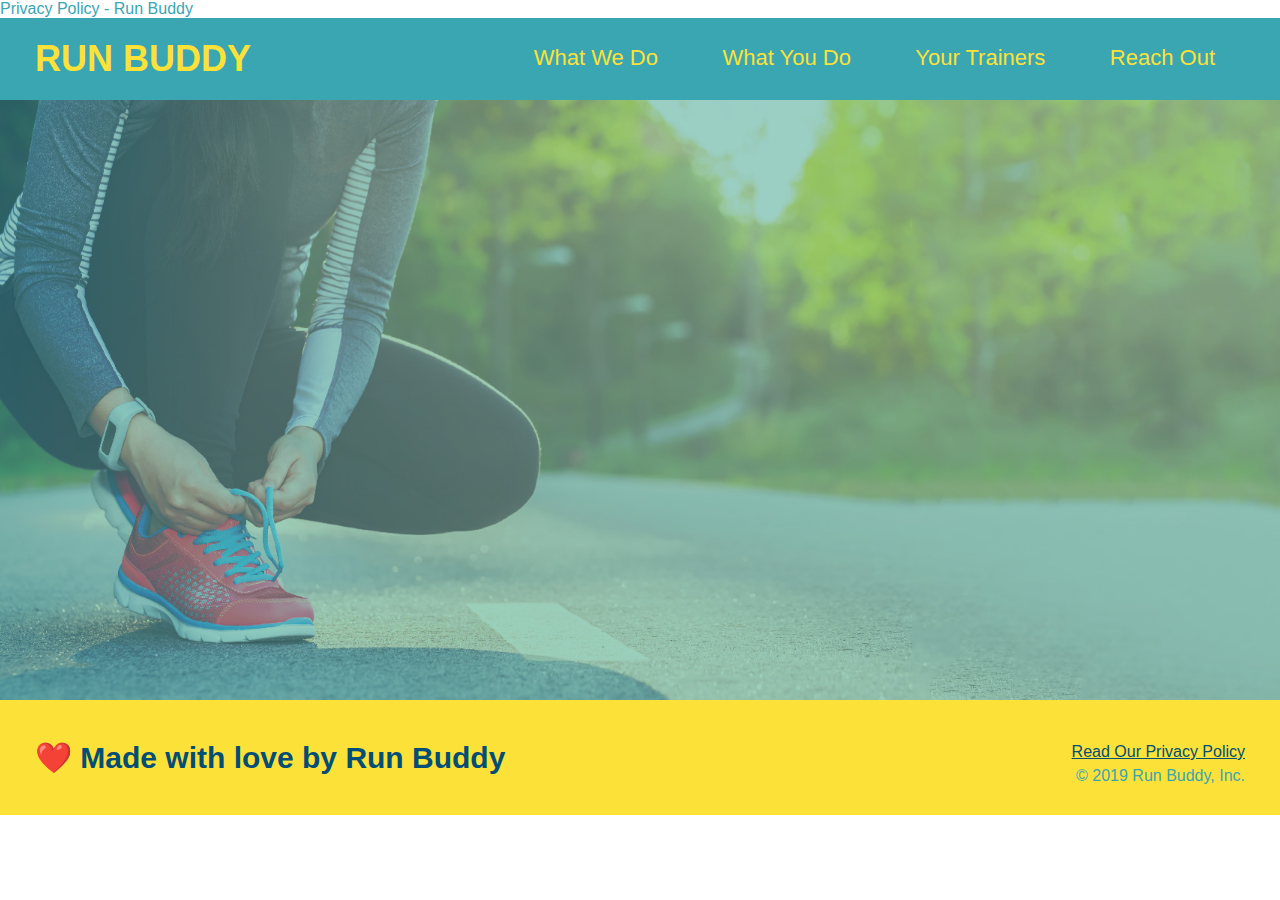
==== privacy-policy.html @ 0d3cf618 "start of privacy policy" ====
<!DOCTYPE html>
<html lang="en">
<head>
    <meta charset="UTF-8">
    <link rel="stylesheet" href="assets/css/style.css"
    <title>Privacy Policy - Run Buddy</title>
</head>
<body>
    <header> 
        <h1>
            <a href="./index.html">RUN BUDDY</a>
        </h1>
        <nav>
            <ul>
                <li>
                    <!-- anchor element-->
                    <a href="./index.html#what-we-do">What We Do</a>
                </li>
                <li>
                    <a href="./index.html#what-you-do">What You Do</a>
                </li>
                <li>
                    <a href="./index.html#your-trainers">Your Trainers</a>
                </li>
                <li>
                    <a href="./index.html#reach-out">Reach Out</a>
                </li>
            </ul>
        </nav>
    </header>
    <section class="hero">

    </section>




    <footer>
        <h2>❤️ Made with love by Run Buddy</h2>
        <div>
            <a href="./privacy-policy.html">Read Our Privacy Policy</a><br />
            &copy; 2019 Run Buddy, Inc.
        </div>
    </footer>

</body>
</html>
---- assets/css/style.css ----
* {
    margin:0;
    padding:0;
    box-sizing: border-box;
}
body {
     /* more on this crazy alphanumerical value in a minute! */
  color: #39a6b2;
  font-family: Helvetica, Arial, sans-serif;
}
/* apply styles to <header> */
header {
    padding: 20px 35px;
    background-color: #39a6b2;
}
header h1{
    font-weight: bold;
    font-size: 36px;
    color: #fce138;
    margin: 0;
    display: inline;
}
header a {
    color: #fce138;
    text-decoration: none;
}
header nav {
    float: right;
    margin: 7px 0;
}
header nav ul li {
    display: inline;
}
header nav ul li a {
    margin: 0 30px;
    font-weight: lighter;
    font-size: 22px;
}
section {
    padding: 60px;
}
/*Hero Style Start*/
.hero {
    background-image: url(../images/hero-bg.jpg);
    height: 600px;
    background-size: cover;
    background-position: center;
    position: relative;
}
/* Hero Style End*/
.hero-form {
    color: #024e76;
    background-color: #fce138;
    padding:20px;
    width: 500px;
    border: solid 3px #024e76;
    position: absolute;
    bottom: 120px;
    right: 140px;

}

.hero-form h3 {
    margin: 0px;
    font-size: 24px;
}

.hero-form p {
    margin: 5px 0 15px 0
}

.form-input {
    border: 1px solid #024e76;
    display: block;
    padding: 7px 15px;
    font-size: 16px;
    color:#024e76;
    width: 100%;
    margin-bottom: 15px;
}

.hero-form label {
    margin: 0 5px;
}

.hero-form button {
    color: #fce138;
    background-color: #024e76;
    border: none;
    padding: 10px 20px;
    font-size: 16px;
}
.intro {
    text-align: center;
}
.section-title {
    font-size: 55px;
    color: #024e76;
    margin-bottom: 35px;
    padding: 0 100px 20px 100px;
    display: inline-block;
    border-bottom: 3px solid;
}
.primary-border {
    border-color: #fce138;
}
.secondary-border {
    border-color: #39a6b2;
}
.intro p {
    line-height: 1.7;
    color:#39a6b2;
    width: 80%;
    font-size: 20px;
    margin: 0 auto;
}
/* Steps Style */
.steps {
    text-align: center;
    background: #fce138;
}

.steps div {
    margin-bottom: 80px;
}
.steps img {
    width: 15%;
    margin: 10px 0;
}
.steps h3 {
    color: #024e76;
    font-size: 46px;
    margin-top: 10px;
}
.steps p {
    color: #39a6b2;
    font-size: 23px;
}
.steps span {
    font-size: 38px;
}
/* Trainers Style */
.trainers {
    text-align: center;
}
.trainer {
    width: 900px;
    margin: 0 auto 30px auto;
    background: #024e76;
    color: #fce138;
    overflow: auto;
}
.trainer img {
    width: 35%;
    float: left;
}
.trainer-bio {
    padding: 35px;
    float: left;
    width: 65%;
}
.text-left {
    text-align: left;
}
.text-right {
    text-align: right;
}
.trainer-bio h3 {
    font-size: 32px;
    margin-bottom: 8px;
}
.trainer-bio h4 {
    font-weight: lighter;
    font-size: 26px;
    margin-bottom: 25px;
}
.trainer-bio p {
    font-size: 17px;
    line-height: 1.3;
}
/* Reach Out Style */
.contact {
    background-color: #024e76;
    text-align: center;
}
.contact h2 {
    color: #fce138;
    text-align: center;
}
.contact-info iframe {
    width: 400px;
    height: 400px;
}
.contact-info div {
    width: 410px;
    display: inline-block;
    vertical-align: top;
    text-align: left;
    margin: 30px 0 0 60px;
    color: white;
  }
.contact-info h3 {
    color: #fce138;
    font-size: 32px;
}
.contact-info p, .contact-info address {
    margin: 20px 0;
    line-height: 1.5;
    font-size: 20px;
    font-style: normal;
}
.contact-info a {
    color: #fce138;
}

footer {
    background: #fce138;
    width: 100%;
    padding: 40px 35px;
}
footer h2 {
    display: inline;
    color: #024e76;
    font-size: 30px;
    margin: 0;
}
footer div{
    float: right;
    line-height: 1.5;
    text-align: right;
}
footer a {
    color: #024e76;
}
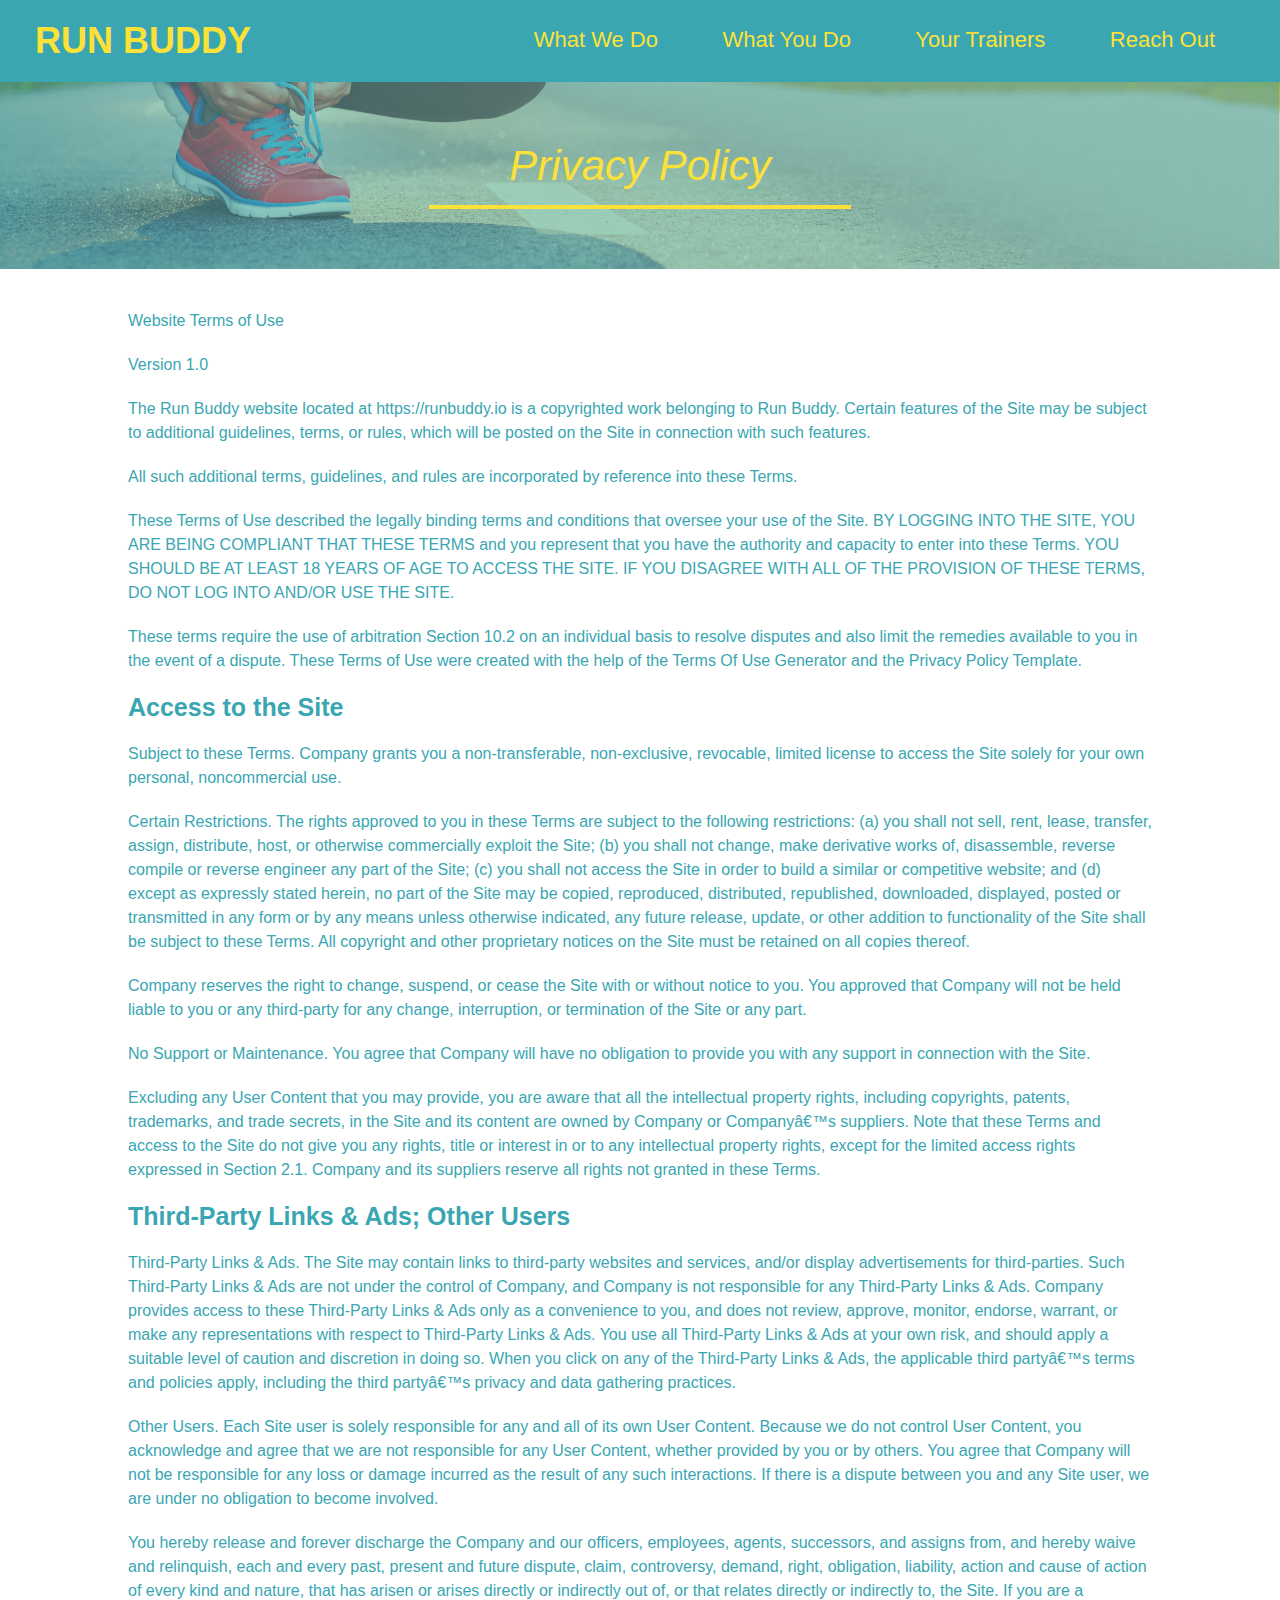
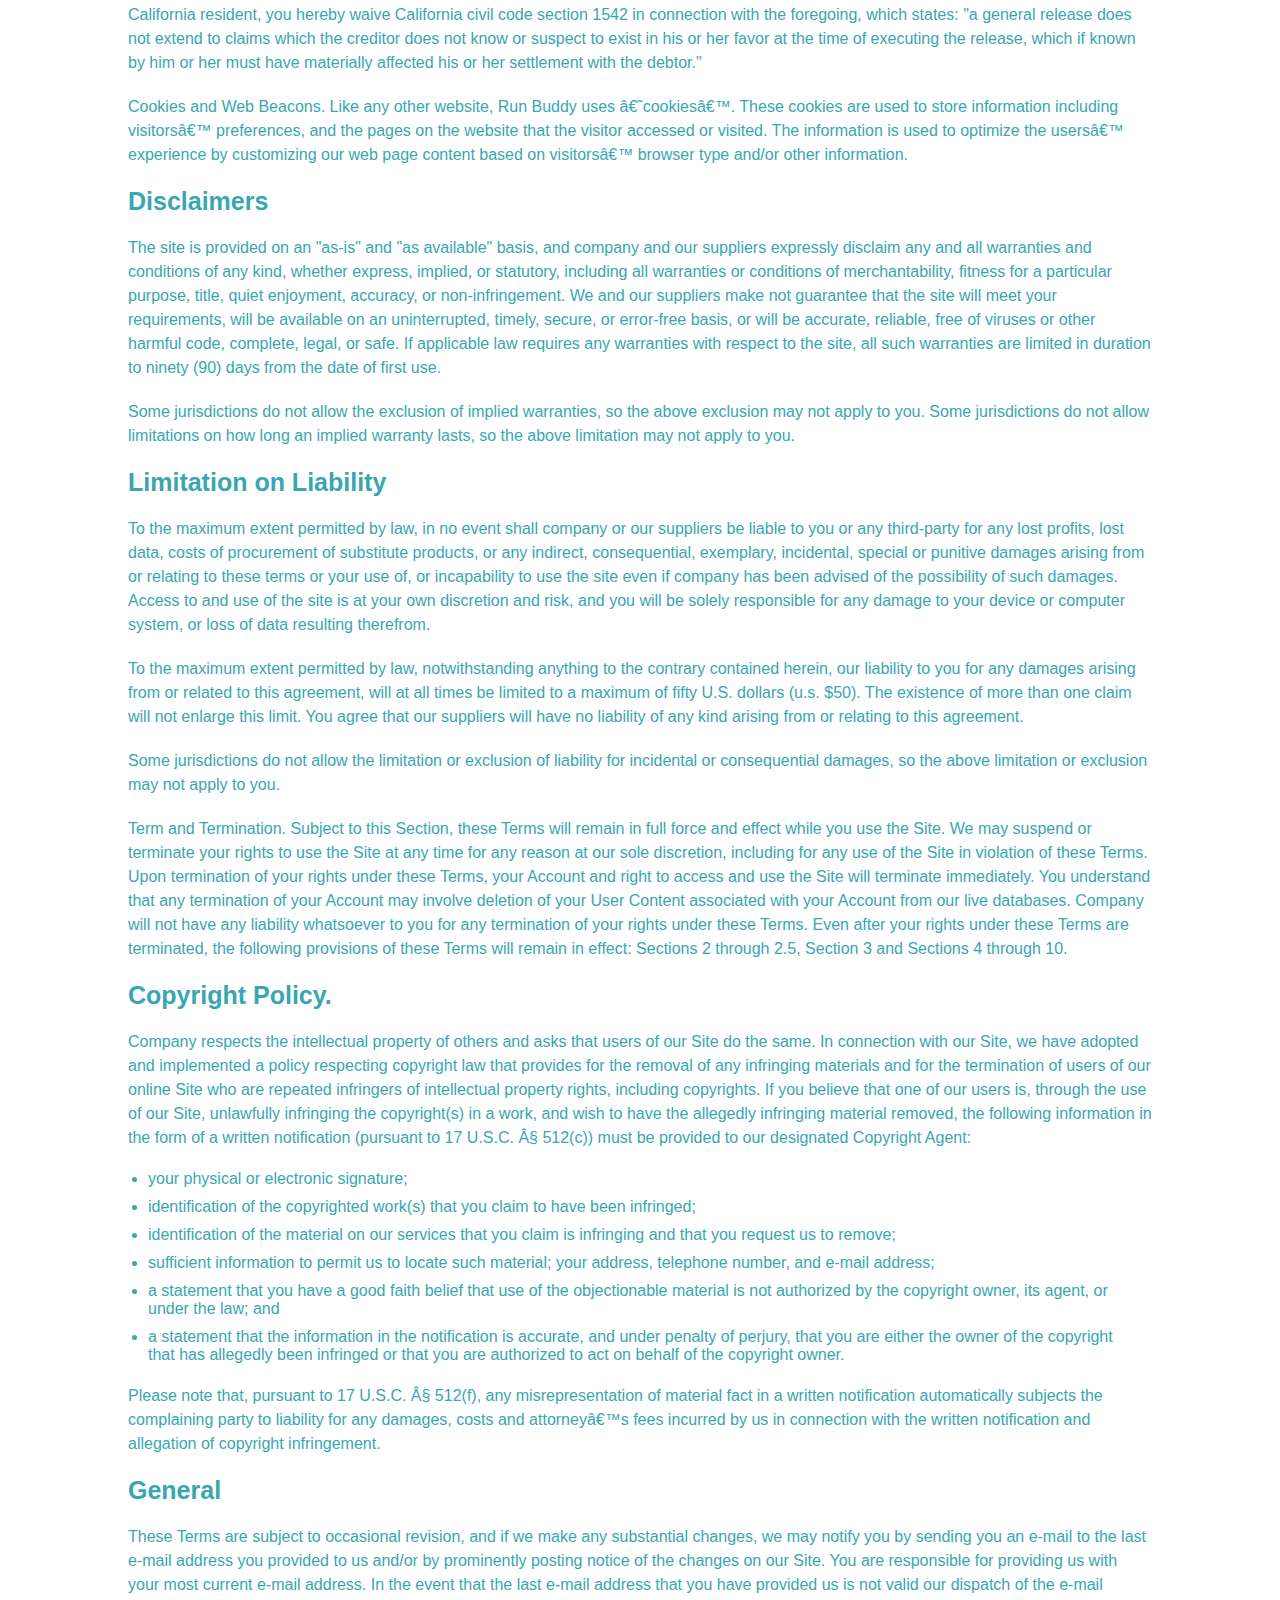
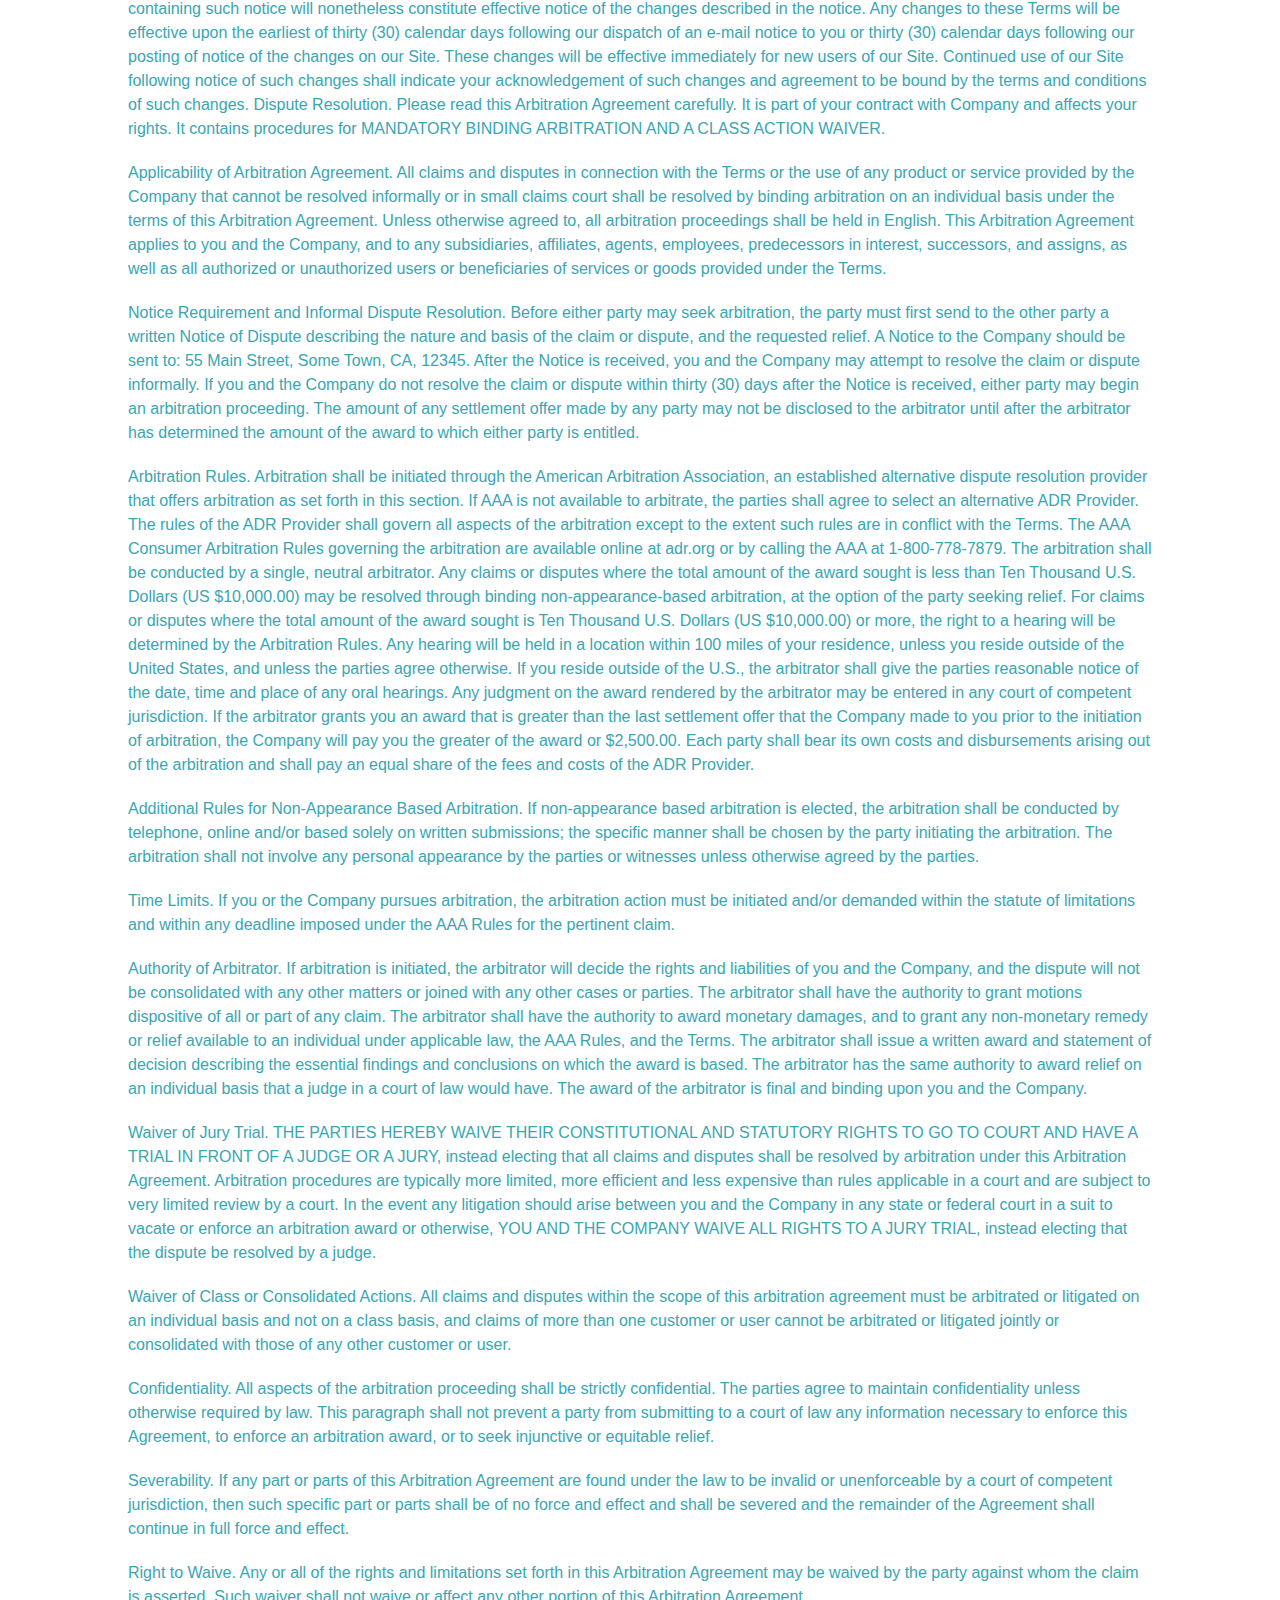
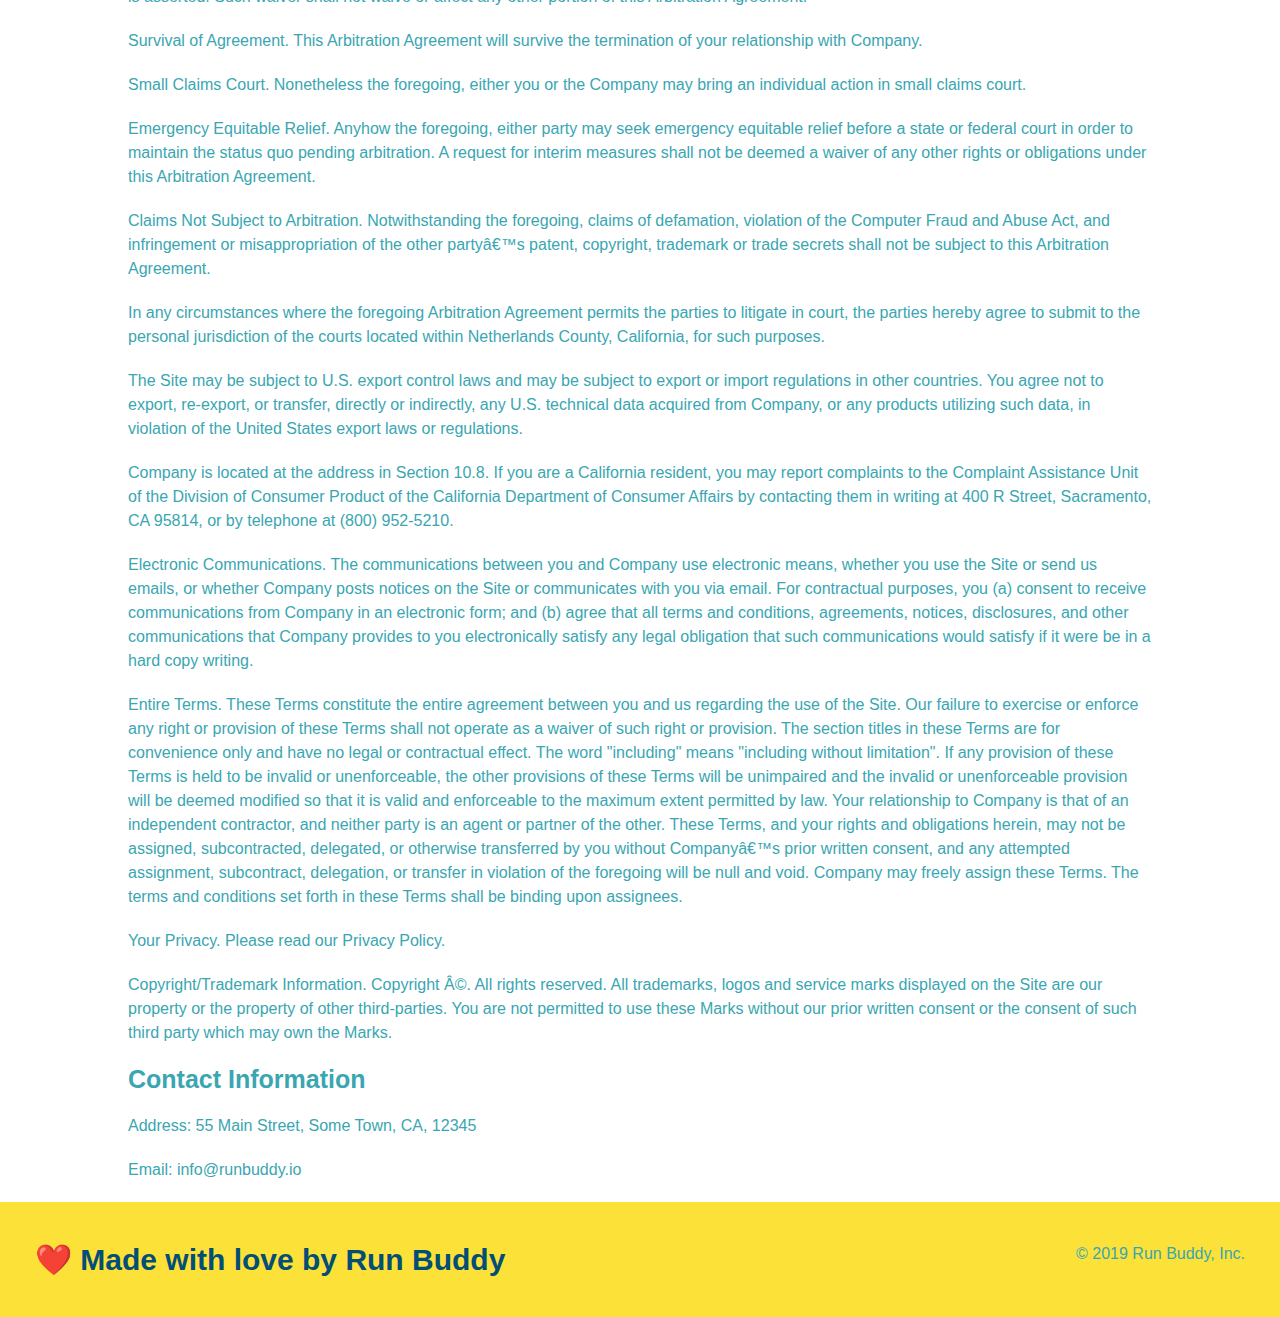
==== commit e266fb44: "privacy policy" ====
--- a/privacy-policy.html
+++ b/privacy-policy.html
@@ -2,7 +2,8 @@
 <html lang="en">
 <head>
     <meta charset="UTF-8">
-    <link rel="stylesheet" href="assets/css/style.css"
+    <link rel="stylesheet" href="assets/css/style.css">
+    <link rel="stylesheet" href="assets/css/secondary-styles.css">
     <title>Privacy Policy - Run Buddy</title>
 </head>
 <body>
@@ -29,8 +30,430 @@
         </nav>
     </header>
     <section class="hero">
-
+        <h2 class="page-title">Privacy Policy</h2>
     </section>
+    <article class="secondary-content">
+        
+      <p>
+        Website Terms of Use
+      </p>
+
+      <p>
+        Version 1.0
+      </p>
+
+      <p>
+        The Run Buddy website located at https://runbuddy.io is a copyrighted work belonging to Run Buddy. Certain
+        features of the Site may be subject to additional guidelines, terms, or rules, which will be posted on the Site
+        in connection with such features.
+      </p>
+
+      <p>
+        All such additional terms, guidelines, and rules are incorporated by reference into these Terms.
+      </p>
+
+      <p>
+        These Terms of Use described the legally binding terms and conditions that oversee your use of the Site. BY
+        LOGGING INTO THE SITE, YOU ARE BEING COMPLIANT THAT THESE TERMS and you represent that you have the authority
+        and capacity to enter into these Terms. YOU SHOULD BE AT LEAST 18 YEARS OF AGE TO ACCESS THE SITE. IF YOU
+        DISAGREE WITH ALL OF THE PROVISION OF THESE TERMS, DO NOT LOG INTO AND/OR USE THE SITE.
+      </p>
+
+      <p>
+        These terms require the use of arbitration Section 10.2 on an individual basis to resolve disputes and also
+        limit the remedies available to you in the event of a dispute. These Terms of Use were created with the help of
+        the Terms Of Use Generator and the Privacy Policy Template.
+      </p>
+
+      <h3>
+        Access to the Site
+      </h3>
+
+      <p>
+        Subject to these Terms. Company grants you a non-transferable, non-exclusive, revocable, limited license to
+        access the Site solely for your own personal, noncommercial use.
+      </p>
+
+      <p>
+        Certain Restrictions. The rights approved to you in these Terms are subject to the following restrictions: (a)
+        you shall not sell, rent, lease, transfer, assign, distribute, host, or otherwise commercially exploit the Site;
+        (b) you shall not change, make derivative works of, disassemble, reverse compile or reverse engineer any part of
+        the Site; (c) you shall not access the Site in order to build a similar or competitive website; and (d) except
+        as expressly stated herein, no part of the Site may be copied, reproduced, distributed, republished, downloaded,
+        displayed, posted or transmitted in any form or by any means unless otherwise indicated, any future release,
+        update, or other addition to functionality of the Site shall be subject to these Terms. All copyright and other
+        proprietary notices on the Site must be retained on all copies thereof.
+      </p>
+
+      <p>
+        Company reserves the right to change, suspend, or cease the Site with or without notice to you. You approved
+        that Company will not be held liable to you or any third-party for any change, interruption, or termination of
+        the Site or any part.
+      </p>
+
+      <p>
+        No Support or Maintenance. You agree that Company will have no obligation to provide you with any support in
+        connection with the Site.
+      </p>
+
+      <p>
+        Excluding any User Content that you may provide, you are aware that all the intellectual property rights,
+        including copyrights, patents, trademarks, and trade secrets, in the Site and its content are owned by Company
+        or Companyâ€™s suppliers. Note that these Terms and access to the Site do not give you any rights, title or
+        interest in or to any intellectual property rights, except for the limited access rights expressed in Section
+        2.1. Company and its suppliers reserve all rights not granted in these Terms.
+      </p>
+
+      <h3>
+        Third-Party Links & Ads; Other Users
+      </h3>
+
+      <p>
+        Third-Party Links & Ads. The Site may contain links to third-party websites and services, and/or display
+        advertisements for third-parties. Such Third-Party Links & Ads are not under the control of Company, and Company
+        is not responsible for any Third-Party Links & Ads. Company provides access to these Third-Party Links & Ads
+        only as a convenience to you, and does not review, approve, monitor, endorse, warrant, or make any
+        representations with respect to Third-Party Links & Ads. You use all Third-Party Links & Ads at your own risk,
+        and should apply a suitable level of caution and discretion in doing so. When you click on any of the
+        Third-Party Links & Ads, the applicable third partyâ€™s terms and policies apply, including the third partyâ€™s
+        privacy and data gathering practices.
+      </p>
+
+      <p>
+        Other Users. Each Site user is solely responsible for any and all of its own User Content. Because we do not
+        control User Content, you acknowledge and agree that we are not responsible for any User Content, whether
+        provided by you or by others. You agree that Company will not be responsible for any loss or damage incurred as
+        the result of any such interactions. If there is a dispute between you and any Site user, we are under no
+        obligation to become involved.
+      </p>
+
+      <p>
+        You hereby release and forever discharge the Company and our officers, employees, agents, successors, and
+        assigns from, and hereby waive and relinquish, each and every past, present and future dispute, claim,
+        controversy, demand, right, obligation, liability, action and cause of action of every kind and nature, that has
+        arisen or arises directly or indirectly out of, or that relates directly or indirectly to, the Site. If you are
+        a California resident, you hereby waive California civil code section 1542 in connection with the foregoing,
+        which states: "a general release does not extend to claims which the creditor does not know or suspect to exist
+        in his or her favor at the time of executing the release, which if known by him or her must have materially
+        affected his or her settlement with the debtor."
+      </p>
+
+      <p>
+        Cookies and Web Beacons. Like any other website, Run Buddy uses â€˜cookiesâ€™. These cookies are used to store
+        information including visitorsâ€™ preferences, and the pages on the website that the visitor accessed or visited.
+        The information is used to optimize the usersâ€™ experience by customizing our web page content based on visitorsâ€™
+        browser type and/or other information.
+      </p>
+
+      <h3>
+        Disclaimers
+      </h3>
+
+      <p>
+        The site is provided on an "as-is" and "as available" basis, and company and our suppliers expressly disclaim
+        any and all warranties and conditions of any kind, whether express, implied, or statutory, including all
+        warranties or conditions of merchantability, fitness for a particular purpose, title, quiet enjoyment, accuracy,
+        or non-infringement. We and our suppliers make not guarantee that the site will meet your requirements, will be
+        available on an uninterrupted, timely, secure, or error-free basis, or will be accurate, reliable, free of
+        viruses or other harmful code, complete, legal, or safe. If applicable law requires any warranties with respect
+        to the site, all such warranties are limited in duration to ninety (90) days from the date of first use.
+      </p>
+
+      <p>
+        Some jurisdictions do not allow the exclusion of implied warranties, so the above exclusion may not apply to
+        you. Some jurisdictions do not allow limitations on how long an implied warranty lasts, so the above limitation
+        may not apply to you.
+      </p>
+
+      <h3>
+        Limitation on Liability
+      </h3>
+
+      <p>
+        To the maximum extent permitted by law, in no event shall company or our suppliers be liable to you or any
+        third-party for any lost profits, lost data, costs of procurement of substitute products, or any indirect,
+        consequential, exemplary, incidental, special or punitive damages arising from or relating to these terms or
+        your use of, or incapability to use the site even if company has been advised of the possibility of such
+        damages. Access to and use of the site is at your own discretion and risk, and you will be solely responsible
+        for any damage to your device or computer system, or loss of data resulting therefrom.
+      </p>
+
+      <p>
+        To the maximum extent permitted by law, notwithstanding anything to the contrary contained herein, our liability
+        to you for any damages arising from or related to this agreement, will at all times be limited to a maximum of
+        fifty U.S. dollars (u.s. $50). The existence of more than one claim will not enlarge this limit. You agree that
+        our suppliers will have no liability of any kind arising from or relating to this agreement.
+      </p>
+
+      <p>
+        Some jurisdictions do not allow the limitation or exclusion of liability for incidental or consequential
+        damages, so the above limitation or exclusion may not apply to you.
+      </p>
+
+      <p>
+        Term and Termination. Subject to this Section, these Terms will remain in full force and effect while you use
+        the Site. We may suspend or terminate your rights to use the Site at any time for any reason at our sole
+        discretion, including for any use of the Site in violation of these Terms. Upon termination of your rights under
+        these Terms, your Account and right to access and use the Site will terminate immediately. You understand that
+        any termination of your Account may involve deletion of your User Content associated with your Account from our
+        live databases. Company will not have any liability whatsoever to you for any termination of your rights under
+        these Terms. Even after your rights under these Terms are terminated, the following provisions of these Terms
+        will remain in effect: Sections 2 through 2.5, Section 3 and Sections 4 through 10.
+      </p>
+
+      <h3>
+        Copyright Policy.
+      </h3>
+
+      <p>
+        Company respects the intellectual property of others and asks that users of our Site do the same. In connection
+        with our Site, we have adopted and implemented a policy respecting copyright law that provides for the removal
+        of any infringing materials and for the termination of users of our online Site who are repeated infringers of
+        intellectual property rights, including copyrights. If you believe that one of our users is, through the use of
+        our Site, unlawfully infringing the copyright(s) in a work, and wish to have the allegedly infringing material
+        removed, the following information in the form of a written notification (pursuant to 17 U.S.C. Â§ 512(c)) must
+        be provided to our designated Copyright Agent:
+      </p>
+
+      <ul>
+        <li>
+          your physical or electronic signature;
+        </li>
+        <li>
+          identification of the copyrighted work(s) that you claim to have been infringed;
+        </li>
+        <li>
+          identification of the material on our services that you claim is infringing and that you request us to remove;
+        </li>
+        <li>
+          sufficient information to permit us to locate such material; your address, telephone number, and e-mail
+          address;
+        </li>
+        <li>
+          a statement that you have a good faith belief that use of the objectionable material is not authorized by the
+          copyright owner, its agent, or under the law; and
+        </li>
+        <li>
+          a statement that the information in the notification is accurate, and under penalty of perjury, that you are
+          either the owner of the copyright that has allegedly been infringed or that you are authorized to act on
+          behalf of the copyright owner.
+        </li>
+      </ul>
+
+      <p>
+        Please note that, pursuant to 17 U.S.C. Â§ 512(f), any misrepresentation of material fact in a written
+        notification automatically subjects the complaining party to liability for any damages, costs and attorneyâ€™s
+        fees incurred by us in connection with the written notification and allegation of copyright infringement.
+      </p>
+
+      <h3>
+        General
+      </h3>
+
+      <p>
+        These Terms are subject to occasional revision, and if we make any substantial changes, we may notify you by
+        sending you an e-mail to the last e-mail address you provided to us and/or by prominently posting notice of the
+        changes on our Site. You are responsible for providing us with your most current e-mail address. In the event
+        that the last e-mail address that you have provided us is not valid our dispatch of the e-mail containing such
+        notice will nonetheless constitute effective notice of the changes described in the notice. Any changes to these
+        Terms will be effective upon the earliest of thirty (30) calendar days following our dispatch of an e-mail
+        notice to you or thirty (30) calendar days following our posting of notice of the changes on our Site. These
+        changes will be effective immediately for new users of our Site. Continued use of our Site following notice of
+        such changes shall indicate your acknowledgement of such changes and agreement to be bound by the terms and
+        conditions of such changes. Dispute Resolution. Please read this Arbitration Agreement carefully. It is part of
+        your contract with Company and affects your rights. It contains procedures for MANDATORY BINDING ARBITRATION AND
+        A CLASS ACTION WAIVER.
+      </p>
+
+      <p>
+        Applicability of Arbitration Agreement. All claims and disputes in connection with the Terms or the use of any
+        product or service provided by the Company that cannot be resolved informally or in small claims court shall be
+        resolved by binding arbitration on an individual basis under the terms of this Arbitration Agreement. Unless
+        otherwise agreed to, all arbitration proceedings shall be held in English. This Arbitration Agreement applies to
+        you and the Company, and to any subsidiaries, affiliates, agents, employees, predecessors in interest,
+        successors, and assigns, as well as all authorized or unauthorized users or beneficiaries of services or goods
+        provided under the Terms.
+      </p>
+
+      <p>
+        Notice Requirement and Informal Dispute Resolution. Before either party may seek arbitration, the party must
+        first send to the other party a written Notice of Dispute describing the nature and basis of the claim or
+        dispute, and the requested relief. A Notice to the Company should be sent to: 55 Main Street, Some Town, CA,
+        12345. After the Notice is received, you and the Company may attempt to resolve the claim or dispute informally.
+        If you and the Company do not resolve the claim or dispute within thirty (30) days after the Notice is received,
+        either party may begin an arbitration proceeding. The amount of any settlement offer made by any party may not
+        be disclosed to the arbitrator until after the arbitrator has determined the amount of the award to which either
+        party is entitled.
+      </p>
+
+      <p>
+        Arbitration Rules. Arbitration shall be initiated through the American Arbitration Association, an established
+        alternative dispute resolution provider that offers arbitration as set forth in this section. If AAA is not
+        available to arbitrate, the parties shall agree to select an alternative ADR Provider. The rules of the ADR
+        Provider shall govern all aspects of the arbitration except to the extent such rules are in conflict with the
+        Terms. The AAA Consumer Arbitration Rules governing the arbitration are available online at adr.org or by
+        calling the AAA at 1-800-778-7879. The arbitration shall be conducted by a single, neutral arbitrator. Any
+        claims or disputes where the total amount of the award sought is less than Ten Thousand U.S. Dollars (US
+        $10,000.00) may be resolved through binding non-appearance-based arbitration, at the option of the party seeking
+        relief. For claims or disputes where the total amount of the award sought is Ten Thousand U.S. Dollars (US
+        $10,000.00) or more, the right to a hearing will be determined by the Arbitration Rules. Any hearing will be
+        held in a location within 100 miles of your residence, unless you reside outside of the United States, and
+        unless the parties agree otherwise. If you reside outside of the U.S., the arbitrator shall give the parties
+        reasonable notice of the date, time and place of any oral hearings. Any judgment on the award rendered by the
+        arbitrator may be entered in any court of competent jurisdiction. If the arbitrator grants you an award that is
+        greater than the last settlement offer that the Company made to you prior to the initiation of arbitration, the
+        Company will pay you the greater of the award or $2,500.00. Each party shall bear its own costs and
+        disbursements arising out of the arbitration and shall pay an equal share of the fees and costs of the ADR
+        Provider.
+      </p>
+
+      <p>
+        Additional Rules for Non-Appearance Based Arbitration. If non-appearance based arbitration is elected, the
+        arbitration shall be conducted by telephone, online and/or based solely on written submissions; the specific
+        manner shall be chosen by the party initiating the arbitration. The arbitration shall not involve any personal
+        appearance by the parties or witnesses unless otherwise agreed by the parties.
+      </p>
+
+      <p>
+        Time Limits. If you or the Company pursues arbitration, the arbitration action must be initiated and/or demanded
+        within the statute of limitations and within any deadline imposed under the AAA Rules for the pertinent claim.
+      </p>
+
+      <p>
+        Authority of Arbitrator. If arbitration is initiated, the arbitrator will decide the rights and liabilities of
+        you and the Company, and the dispute will not be consolidated with any other matters or joined with any other
+        cases or parties. The arbitrator shall have the authority to grant motions dispositive of all or part of any
+        claim. The arbitrator shall have the authority to award monetary damages, and to grant any non-monetary remedy
+        or relief available to an individual under applicable law, the AAA Rules, and the Terms. The arbitrator shall
+        issue a written award and statement of decision describing the essential findings and conclusions on which the
+        award is based. The arbitrator has the same authority to award relief on an individual basis that a judge in a
+        court of law would have. The award of the arbitrator is final and binding upon you and the Company.
+      </p>
+
+      <p>
+        Waiver of Jury Trial. THE PARTIES HEREBY WAIVE THEIR CONSTITUTIONAL AND STATUTORY RIGHTS TO GO TO COURT AND HAVE
+        A TRIAL IN FRONT OF A JUDGE OR A JURY, instead electing that all claims and disputes shall be resolved by
+        arbitration under this Arbitration Agreement. Arbitration procedures are typically more limited, more efficient
+        and less expensive than rules applicable in a court and are subject to very limited review by a court. In the
+        event any litigation should arise between you and the Company in any state or federal court in a suit to vacate
+        or enforce an arbitration award or otherwise, YOU AND THE COMPANY WAIVE ALL RIGHTS TO A JURY TRIAL, instead
+        electing that the dispute be resolved by a judge.
+      </p>
+
+      <p>
+        Waiver of Class or Consolidated Actions. All claims and disputes within the scope of this arbitration agreement
+        must be arbitrated or litigated on an individual basis and not on a class basis, and claims of more than one
+        customer or user cannot be arbitrated or litigated jointly or consolidated with those of any other customer or
+        user.
+      </p>
+
+      <p>
+        Confidentiality. All aspects of the arbitration proceeding shall be strictly confidential. The parties agree to
+        maintain confidentiality unless otherwise required by law. This paragraph shall not prevent a party from
+        submitting to a court of law any information necessary to enforce this Agreement, to enforce an arbitration
+        award, or to seek injunctive or equitable relief.
+      </p>
+
+      <p>
+        Severability. If any part or parts of this Arbitration Agreement are found under the law to be invalid or
+        unenforceable by a court of competent jurisdiction, then such specific part or parts shall be of no force and
+        effect and shall be severed and the remainder of the Agreement shall continue in full force and effect.
+      </p>
+
+      <p>
+        Right to Waive. Any or all of the rights and limitations set forth in this Arbitration Agreement may be waived
+        by the party against whom the claim is asserted. Such waiver shall not waive or affect any other portion of this
+        Arbitration Agreement.
+      </p>
+
+      <p>
+        Survival of Agreement. This Arbitration Agreement will survive the termination of your relationship with
+        Company.
+      </p>
+
+      <p>
+        Small Claims Court. Nonetheless the foregoing, either you or the Company may bring an individual action in small
+        claims court.
+      </p>
+
+      <p>
+        Emergency Equitable Relief. Anyhow the foregoing, either party may seek emergency equitable relief before a
+        state or federal court in order to maintain the status quo pending arbitration. A request for interim measures
+        shall not be deemed a waiver of any other rights or obligations under this Arbitration Agreement.
+      </p>
+
+      <p>
+        Claims Not Subject to Arbitration. Notwithstanding the foregoing, claims of defamation, violation of the
+        Computer Fraud and Abuse Act, and infringement or misappropriation of the other partyâ€™s patent, copyright,
+        trademark or trade secrets shall not be subject to this Arbitration Agreement.
+      </p>
+
+      <p>
+        In any circumstances where the foregoing Arbitration Agreement permits the parties to litigate in court, the
+        parties hereby agree to submit to the personal jurisdiction of the courts located within Netherlands County,
+        California, for such purposes.
+      </p>
+
+      <p>
+        The Site may be subject to U.S. export control laws and may be subject to export or import regulations in other
+        countries. You agree not to export, re-export, or transfer, directly or indirectly, any U.S. technical data
+        acquired from Company, or any products utilizing such data, in violation of the United States export laws or
+        regulations.
+      </p>
+
+      <p>
+        Company is located at the address in Section 10.8. If you are a California resident, you may report complaints
+        to the Complaint Assistance Unit of the Division of Consumer Product of the California Department of Consumer
+        Affairs by contacting them in writing at 400 R Street, Sacramento, CA 95814, or by telephone at (800) 952-5210.
+      </p>
+
+      <p>
+        Electronic Communications. The communications between you and Company use electronic means, whether you use the
+        Site or send us emails, or whether Company posts notices on the Site or communicates with you via email. For
+        contractual purposes, you (a) consent to receive communications from Company in an electronic form; and (b)
+        agree that all terms and conditions, agreements, notices, disclosures, and other communications that Company
+        provides to you electronically satisfy any legal obligation that such communications would satisfy if it were be
+        in a hard copy writing.
+      </p>
+
+      <p>
+        Entire Terms. These Terms constitute the entire agreement between you and us regarding the use of the Site. Our
+        failure to exercise or enforce any right or provision of these Terms shall not operate as a waiver of such right
+        or provision. The section titles in these Terms are for convenience only and have no legal or contractual
+        effect. The word "including" means "including without limitation". If any provision of these Terms is held to be
+        invalid or unenforceable, the other provisions of these Terms will be unimpaired and the invalid or
+        unenforceable provision will be deemed modified so that it is valid and enforceable to the maximum extent
+        permitted by law. Your relationship to Company is that of an independent contractor, and neither party is an
+        agent or partner of the other. These Terms, and your rights and obligations herein, may not be assigned,
+        subcontracted, delegated, or otherwise transferred by you without Companyâ€™s prior written consent, and any
+        attempted assignment, subcontract, delegation, or transfer in violation of the foregoing will be null and void.
+        Company may freely assign these Terms. The terms and conditions set forth in these Terms shall be binding upon
+        assignees.
+      </p>
+
+      <p>
+        Your Privacy. Please read our Privacy Policy.
+      </p>
+
+      <p>
+        Copyright/Trademark Information. Copyright Â©. All rights reserved. All trademarks, logos and service marks
+        displayed on the Site are our property or the property of other third-parties. You are not permitted to use
+        these Marks without our prior written consent or the consent of such third party which may own the Marks.
+      </p>
+
+      <h3>
+        Contact Information
+      </h3>
+
+      <p>
+        Address: 55 Main Street, Some Town, CA, 12345
+      </p>
+
+      <p>
+        Email: info@runbuddy.io
+      </p>
+
+    </article>
 
 
 
@@ -38,7 +461,6 @@
     <footer>
         <h2>❤️ Made with love by Run Buddy</h2>
         <div>
-            <a href="./privacy-policy.html">Read Our Privacy Policy</a><br />
             &copy; 2019 Run Buddy, Inc.
         </div>
     </footer>
--- a/assets/css/secondary-styles.css
+++ b/assets/css/secondary-styles.css
@@ -0,0 +1,38 @@
+.hero {
+    background-position: bottom;
+    height:auto;
+    text-align: center;
+    margin-bottom: 40px;
+}
+.page-title {
+    color:#fce138;
+    display: inline-block;
+    border-bottom: 4px solid #fce138;
+    padding: 0 80px 15px 80px;
+    font-weight: normal;
+    font-size: 42px;
+    font-style: italic;
+}
+.secondary-content {
+    width: 80%;
+    margin: auto;
+}
+.secondary-content article {
+    color:#fce138;
+}
+.secondary-content h3 {
+    font-size: 25px;
+    margin: 20px 0;
+}
+.secondary-content p {
+    font-size: 16px;
+    line-height: 1.5;
+    margin: 20px 0;
+}
+.secondary-content ul {
+    margin: 15px 20px;
+}
+.secondary-content li {
+    color: #39a6b2;
+    margin: 10px 0;
+}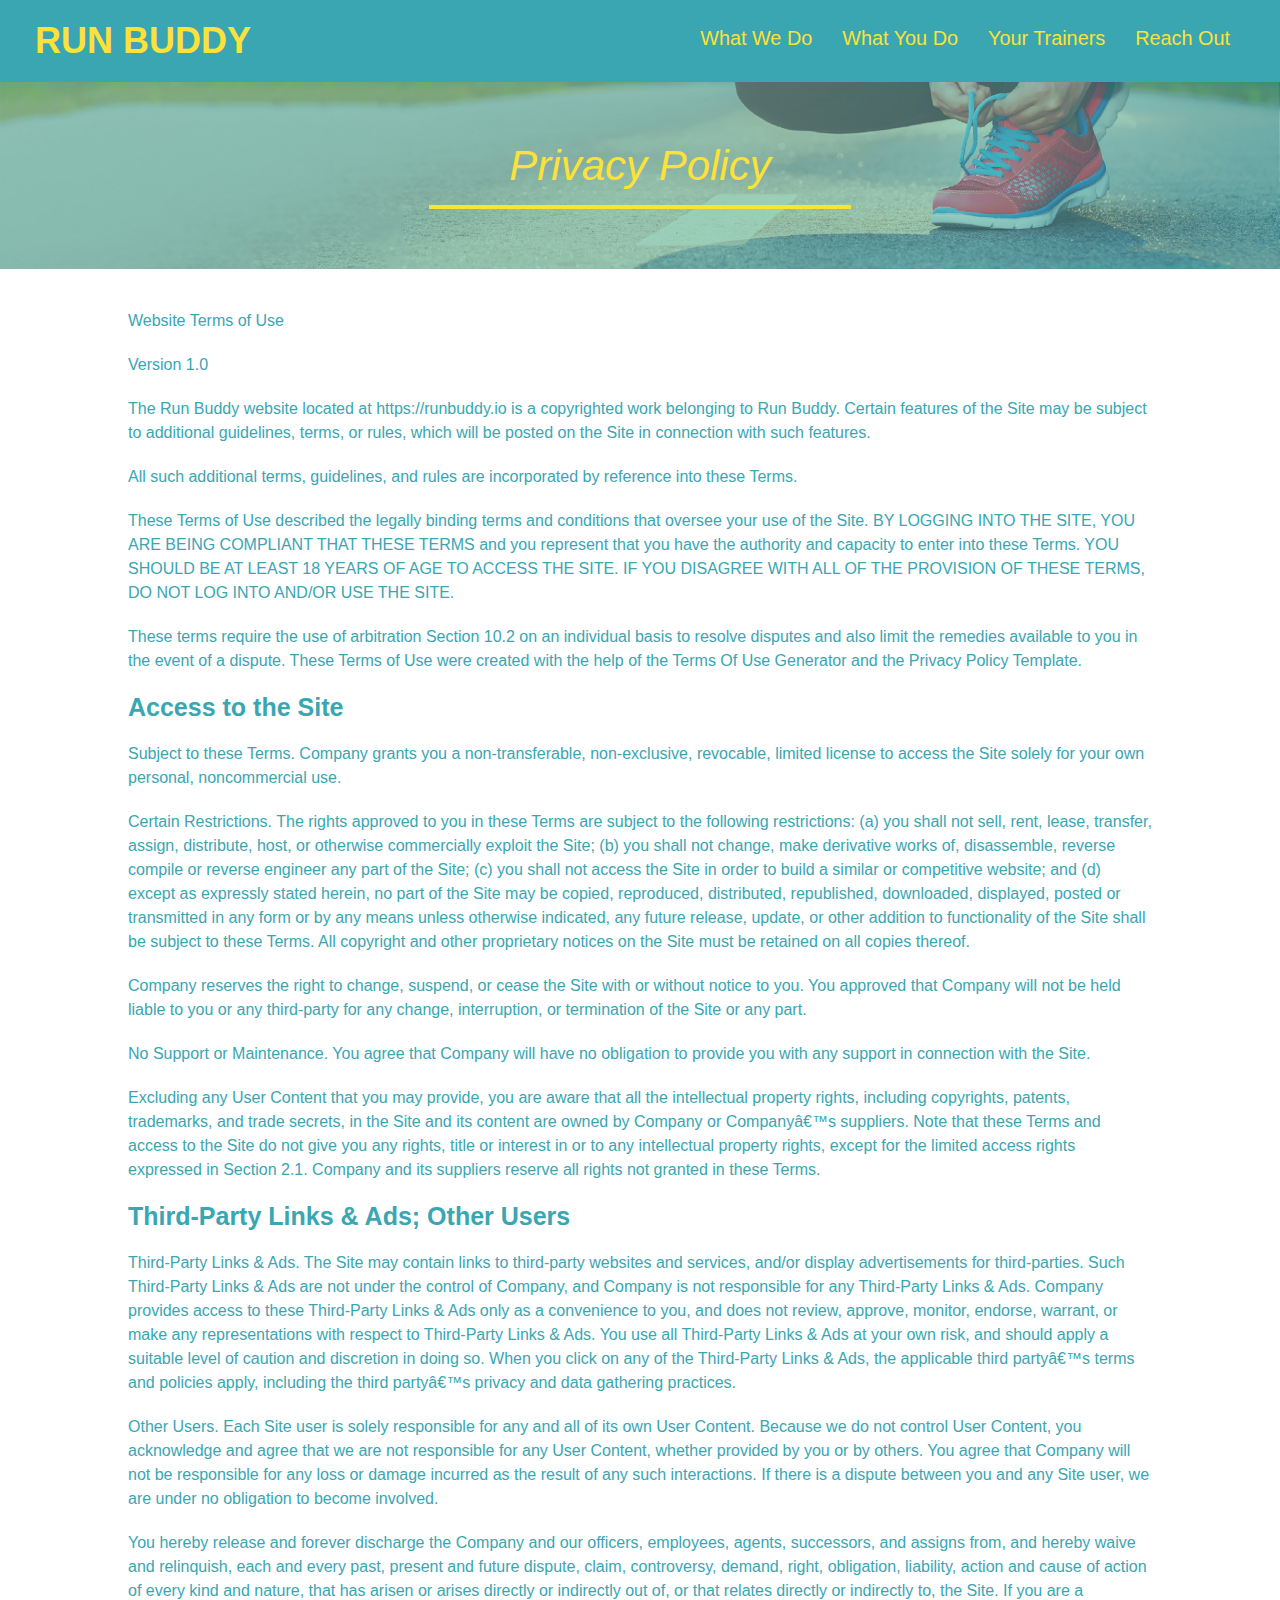
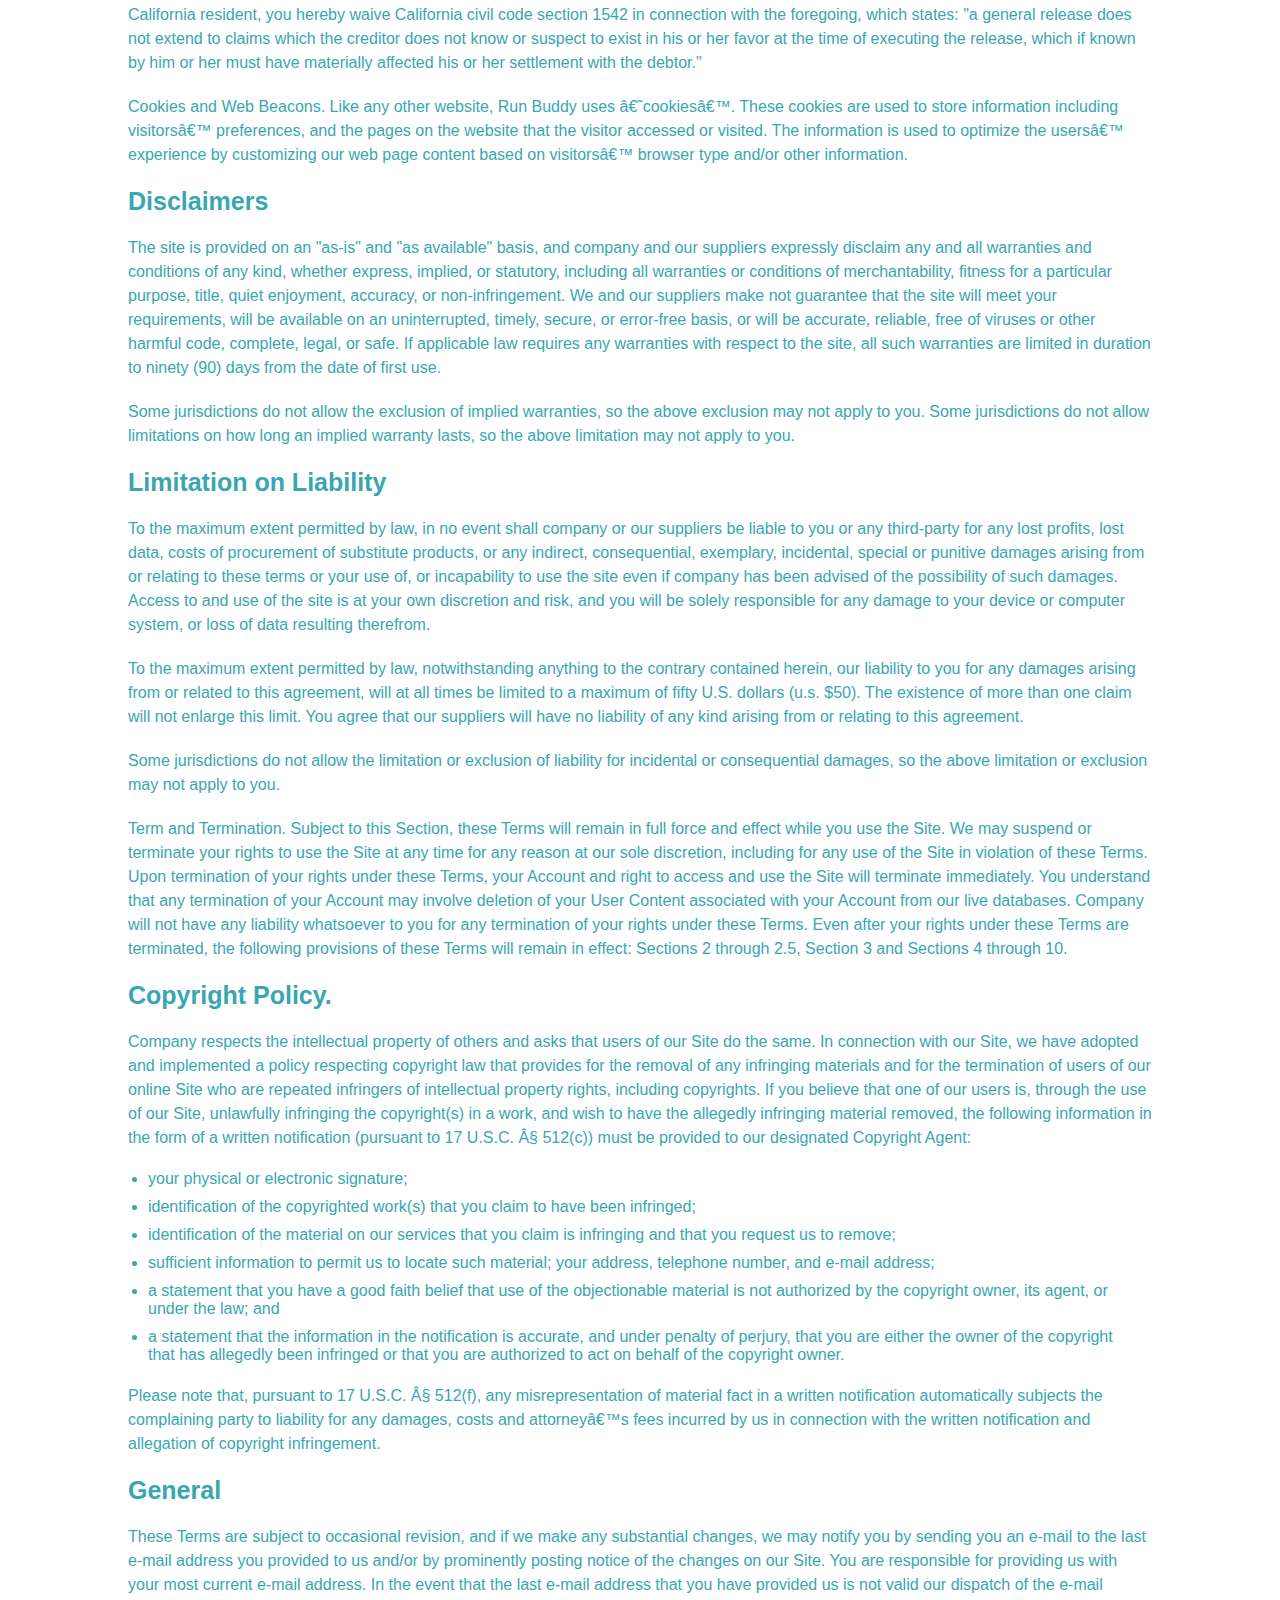
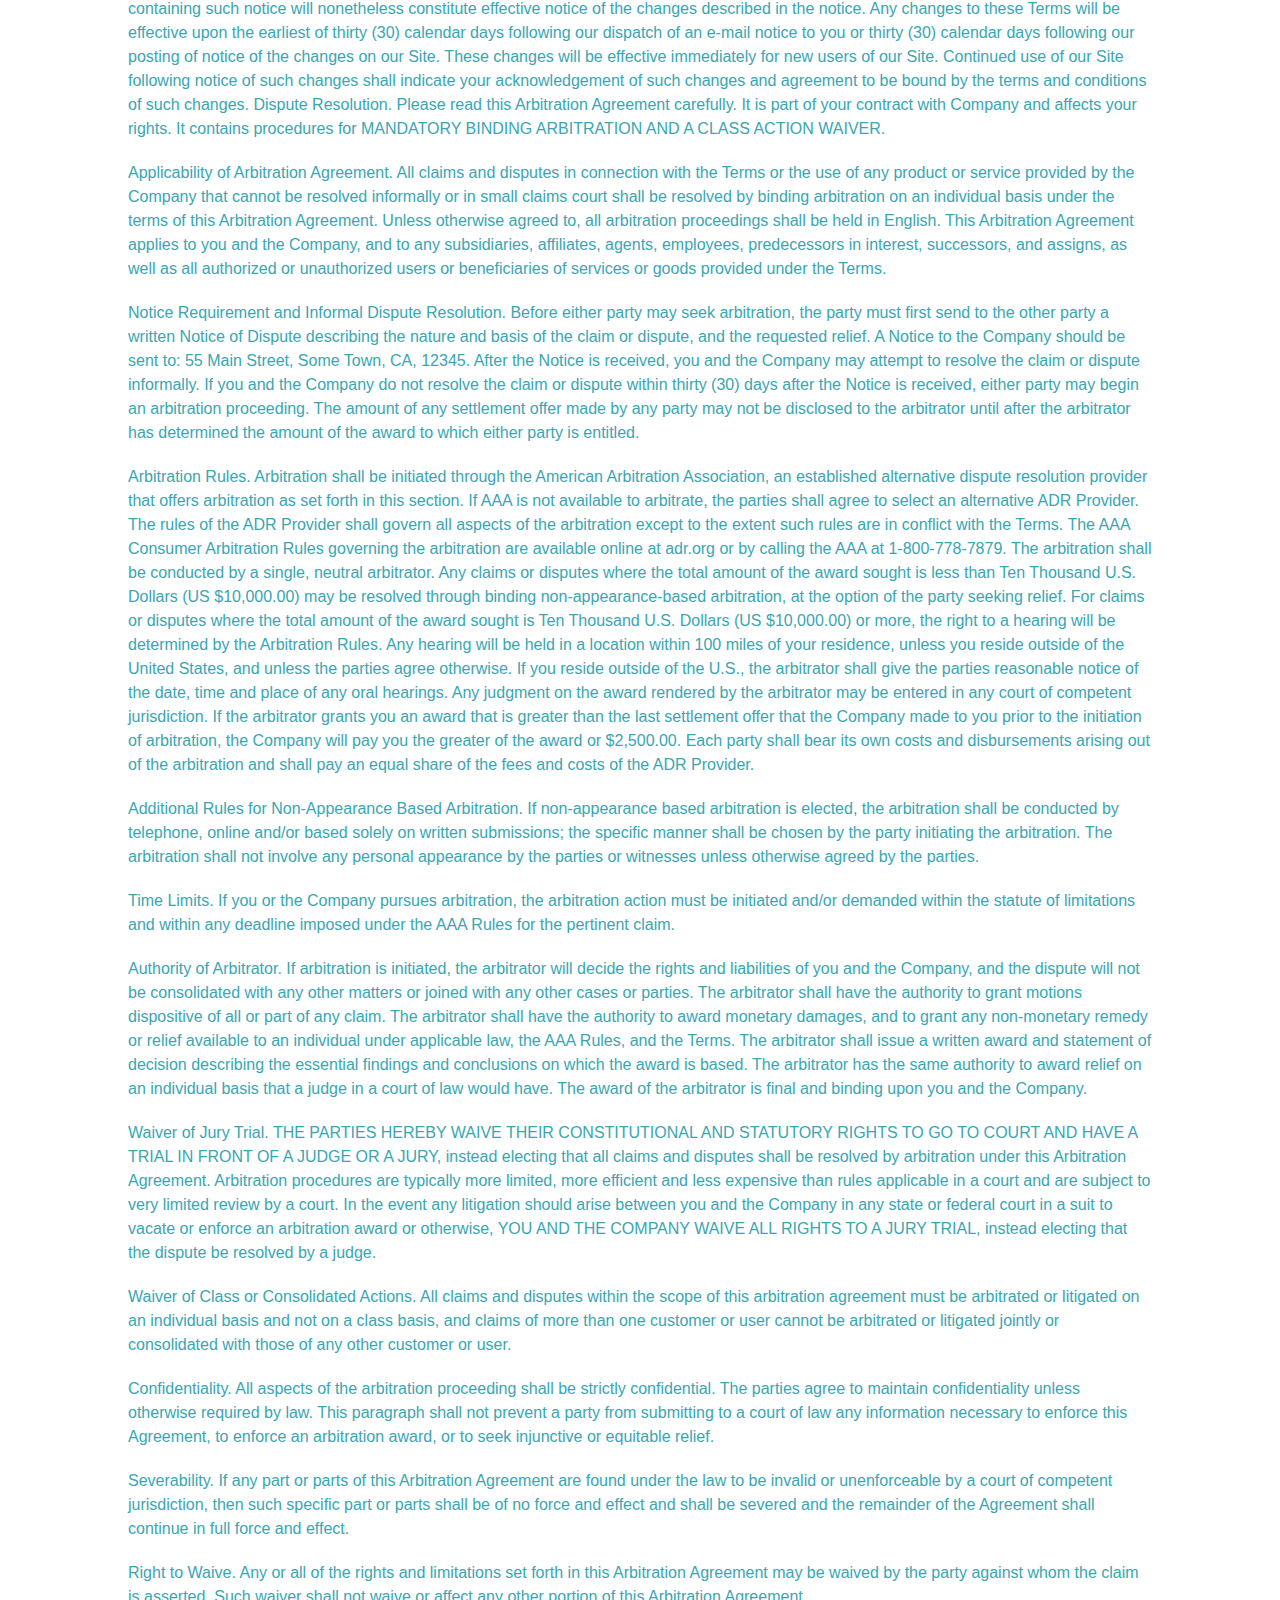
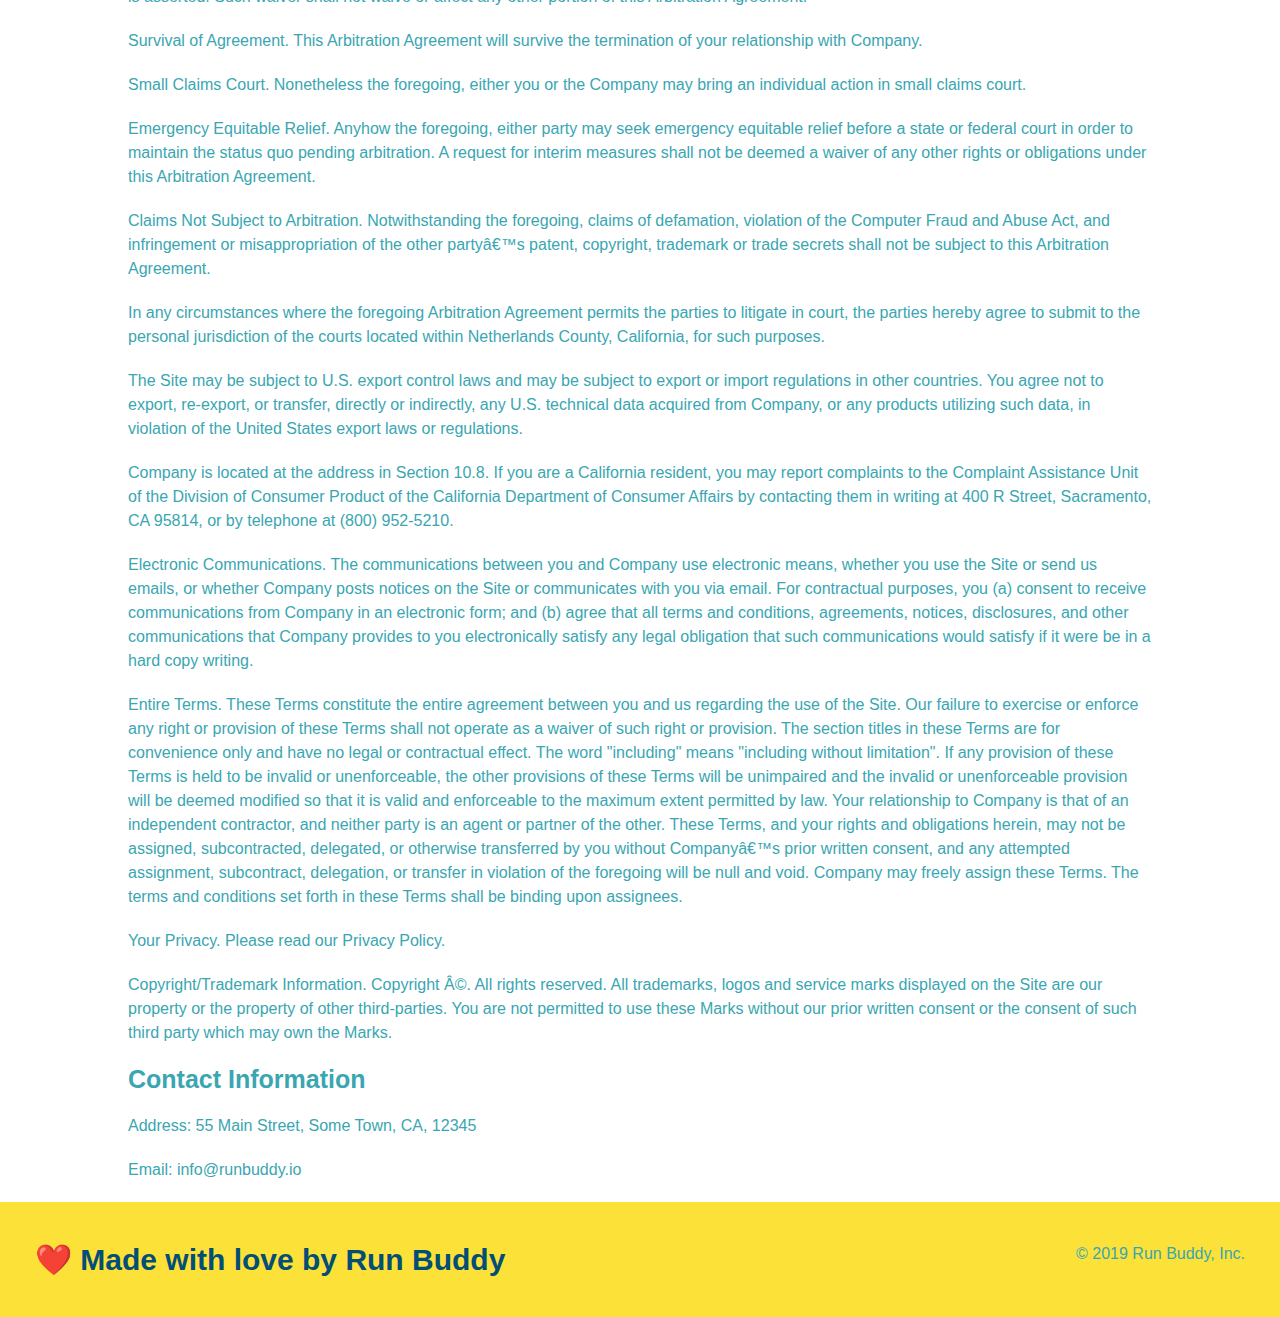
==== commit 12a579f8: "start of media query" ====
--- a/privacy-policy.html
+++ b/privacy-policy.html
@@ -2,6 +2,7 @@
 <html lang="en">
 <head>
     <meta charset="UTF-8">
+    <meta name="viewport" content="width=device-width, initial-scale=1.0"/>
     <link rel="stylesheet" href="assets/css/style.css">
     <link rel="stylesheet" href="assets/css/secondary-styles.css">
     <title>Privacy Policy - Run Buddy</title>
--- a/assets/css/style.css
+++ b/assets/css/style.css
@@ -12,29 +12,37 @@
 header {
     padding: 20px 35px;
     background-color: #39a6b2;
+    display: flex;
+    justify-content: space-between;
+    flex-wrap: wrap;
 }
 header h1{
     font-weight: bold;
     font-size: 36px;
     color: #fce138;
     margin: 0;
-    display: inline;
 }
 header a {
     color: #fce138;
     text-decoration: none;
 }
 header nav {
-    float: right;
     margin: 7px 0;
+}
+header nav ul {
+    display: flex;
+    flex-wrap: wrap;
+    justify-content: space-between;
+    align-items: center;
+    list-style: none;
 }
 header nav ul li {
     display: inline;
 }
 header nav ul li a {
-    margin: 0 30px;
+    padding: 10px 15px;
     font-weight: lighter;
-    font-size: 22px;
+    font-size: 1.55vw;
 }
 section {
     padding: 60px;
@@ -42,24 +50,35 @@
 /*Hero Style Start*/
 .hero {
     background-image: url(../images/hero-bg.jpg);
-    height: 600px;
     background-size: cover;
     background-position: center;
-    position: relative;
+    display: flex;
+    flex-wrap: wrap;
+    justify-content: center;
+    align-items: flex-start;
 }
 /* Hero Style End*/
 .hero-form {
     color: #024e76;
     background-color: #fce138;
     padding:20px;
-    width: 500px;
     border: solid 3px #024e76;
-    position: absolute;
-    bottom: 120px;
-    right: 140px;
-
-}
-
+    width: 40%;
+    margin: 3.5%;
+}
+.hero-cta {
+    text-align: right;
+    width: 35%;
+    margin: 3.5%;
+    color: #fff;
+    font-size: 18px;
+    line-height: 1.2;
+}
+.hero-cta h2 {
+    font-style: italic;
+    font-size: 55px;
+    color: #fce138;
+}
 .hero-form h3 {
     margin: 0px;
     font-size: 24px;
@@ -78,11 +97,9 @@
     width: 100%;
     margin-bottom: 15px;
 }
-
 .hero-form label {
     margin: 0 5px;
 }
-
 .hero-form button {
     color: #fce138;
     background-color: #024e76;
@@ -90,16 +107,14 @@
     padding: 10px 20px;
     font-size: 16px;
 }
-.intro {
+.section-title {
+    font-size: 48px;
+    color: #024e76;
+    border-bottom: 3px solid;
+    padding-bottom: 20px;
     text-align: center;
-}
-.section-title {
-    font-size: 55px;
-    color: #024e76;
-    margin-bottom: 35px;
-    padding: 0 100px 20px 100px;
-    display: inline-block;
-    border-bottom: 3px solid;
+    margin: 0 auto 35px auto;
+    width: 50%;
 }
 .primary-border {
     border-color: #fce138;
@@ -113,90 +128,104 @@
     width: 80%;
     font-size: 20px;
     margin: 0 auto;
+    text-align: center;
 }
 /* Steps Style */
 .steps {
-    text-align: center;
     background: #fce138;
 }
-
-.steps div {
-    margin-bottom: 80px;
-}
-.steps img {
-    width: 15%;
-    margin: 10px 0;
-}
-.steps h3 {
+.step {
+    margin: 50px auto;
+    padding-bottom: 50px;
+    width: 80%;
+    border-bottom: 1px solid #39a6b2;
+    display: flex;
+    flex-wrap: wrap;
+    align-items: center;
+    justify-content: space-between;
+}
+.step h3 {
     color: #024e76;
     font-size: 46px;
-    margin-top: 10px;
-}
-.steps p {
+    flex: 1 30%;
+}
+.step-info {
+    flex: 2 70%;
+    display: flex;
+    flex-wrap: wrap;
+    align-items: center;
+}
+.step-img {
+    flex: 1 12%;
+    margin-right: 20px;
+}
+.step-img img {
+    max-width: 100%;
+}
+.step-text {
+    flex: 12;
+}
+.step-text p {
     color: #39a6b2;
-    font-size: 23px;
-}
-.steps span {
-    font-size: 38px;
+    font-size: 18px;
+}
+.step-text h4 {
+    font-size: 26px;
+    line-height: 1.5;
+    color: #024e76;
 }
 /* Trainers Style */
 .trainers {
-    text-align: center;
+    width: 100%;
+    margin: 0 auto;
+    display: flex;
+    flex-wrap: wrap;
+    justify-content: space-around;
 }
 .trainer {
-    width: 900px;
-    margin: 0 auto 30px auto;
+    margin: 20px;
     background: #024e76;
     color: #fce138;
-    overflow: auto;
+    flex: 1;
 }
 .trainer img {
-    width: 35%;
-    float: left;
+    width: 100%;
 }
 .trainer-bio {
     padding: 35px;
     float: left;
     width: 65%;
-}
-.text-left {
-    text-align: left;
-}
-.text-right {
-    text-align: right;
+    line-height: 1.3;
 }
 .trainer-bio h3 {
-    font-size: 32px;
-    margin-bottom: 8px;
+    font-size: 28px;
 }
 .trainer-bio h4 {
     font-weight: lighter;
-    font-size: 26px;
-    margin-bottom: 25px;
+    font-size: 22px;
+    margin-bottom: 15px;
 }
 .trainer-bio p {
     font-size: 17px;
-    line-height: 1.3;
 }
 /* Reach Out Style */
 .contact {
     background-color: #024e76;
+}
+.contact h2 {
+    color: #fce138;
     text-align: center;
 }
-.contact h2 {
-    color: #fce138;
-    text-align: center;
-}
-.contact-info iframe {
-    width: 400px;
-    height: 400px;
+.contact-info {
+    DISPLAY:flex;
+    justify-content: space-between;
+    flex-wrap: wrap;
+}
+.contact-info > * {
+    flex: 1;
+    margin: 15px;
 }
 .contact-info div {
-    width: 410px;
-    display: inline-block;
-    vertical-align: top;
-    text-align: left;
-    margin: 30px 0 0 60px;
     color: white;
   }
 .contact-info h3 {
@@ -206,29 +235,70 @@
 .contact-info p, .contact-info address {
     margin: 20px 0;
     line-height: 1.5;
-    font-size: 20px;
+    font-size: 16px;
     font-style: normal;
 }
 .contact-info a {
     color: #fce138;
 }
-
+.contact-form input, .contact-form textarea {
+    border: 2px solid #024e76;
+    display: block;
+    padding: 7px 15px;
+    font-size: 16px;
+    color:#024e76;
+    width: 100%;
+    margin-bottom: 15px;
+    margin-top: 5px;
+}
+.contact-form button {
+    width: 100%;
+    border: none;
+    background: #fce138;
+    text-align: center;
+    padding: 15px 0;
+    font-size: 16px;
+}
 footer {
     background: #fce138;
     width: 100%;
     padding: 40px 35px;
+    display: flex;
+    justify-content: space-between;
+    flex-wrap: wrap;
 }
 footer h2 {
-    display: inline;
     color: #024e76;
     font-size: 30px;
     margin: 0;
 }
 footer div{
-    float: right;
     line-height: 1.5;
     text-align: right;
 }
 footer a {
     color: #024e76;
+}
+.text-left {
+    text-align: left;
+}
+.text-right {
+    text-align: right;
+}
+.flex-row {
+    display: flex;
+}
+/* Media query */
+@media screen and (max-width: 980px) {
+
+    }
+}
+@media screen and (max-width: 768px) {
+
+    }
+
+}
+@media screen and (max-width: 575px) {
+
+    }
 }